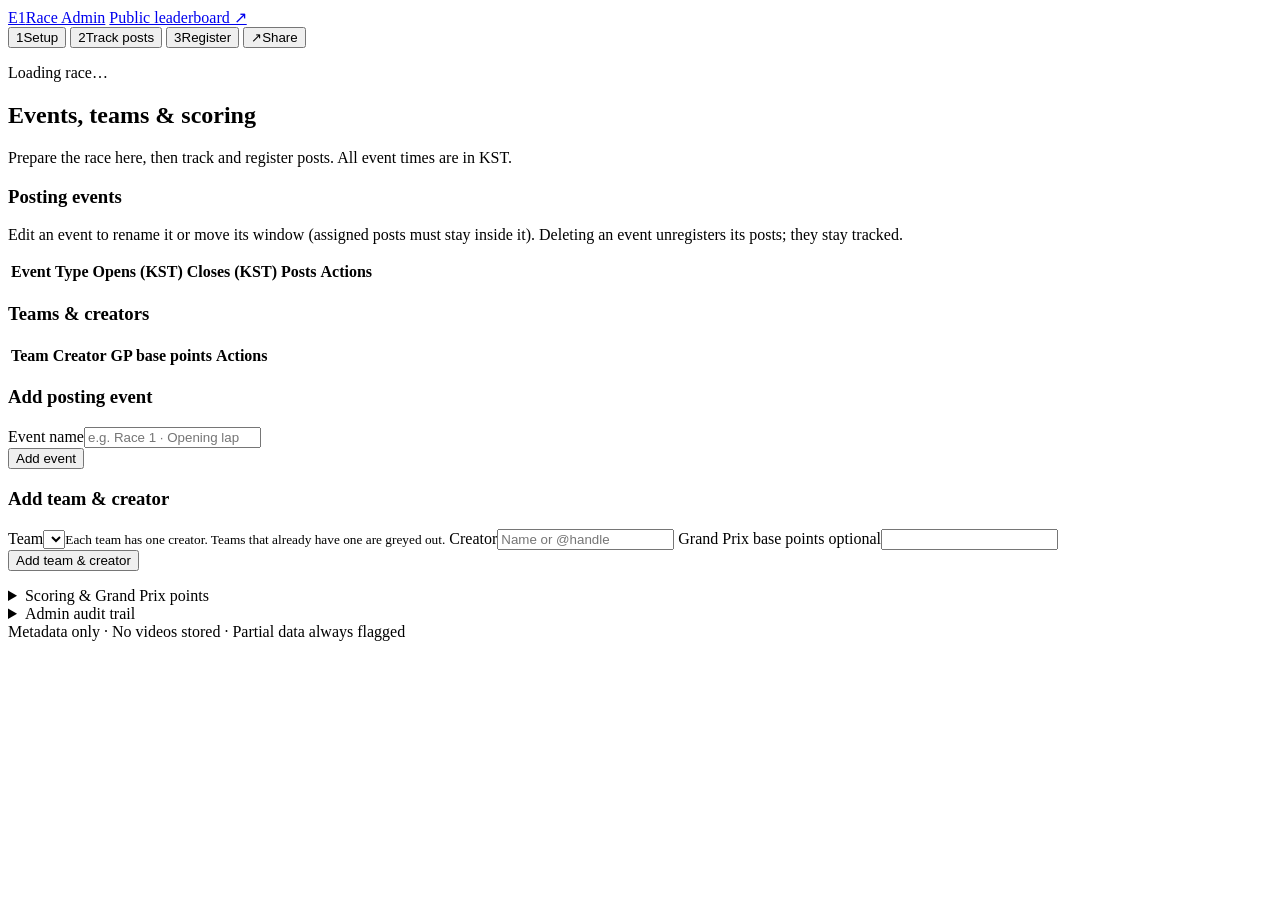
==== static/index.html @ c39ecc12 "add setum team" ====
<!doctype html>
<html lang="en">
<head>
<meta charset="utf-8">
<meta name="viewport" content="width=device-width,initial-scale=1,viewport-fit=cover">
<meta name="theme-color" content="#0a0a0c">
<title>Social Race Admin</title>
<link rel="stylesheet" href="/common.css">
<link rel="stylesheet" href="/style.css">
<link rel="stylesheet" href="/admin.css">
<script defer src="/common.js"></script>
<script defer src="/app.js"></script>
<script defer src="/race.js"></script>
<script defer src="/admin.js"></script>
<script defer src="/share.js"></script>
</head>
<body data-admin="true">
<header class="topbar">
  <a class="brand" href="/admin"><span class="brand-mark" aria-hidden="true">E1</span><span>Race Admin</span></a>
  <a class="public-link" href="/" target="_blank" rel="noopener">Public leaderboard ↗</a>
</header>
<nav class="admin-tabs" role="tablist" aria-label="Administration">
  <button id="setup-tab" type="button" role="tab" aria-selected="true" aria-controls="setup-panel" tabindex="0" data-tab="setup"><span class="step">1</span>Setup</button>
  <button id="monitoring-tab" type="button" role="tab" aria-selected="false" aria-controls="monitoring-panel" tabindex="-1" data-tab="monitoring"><span class="step">2</span>Track posts <span id="attention-count" class="tab-badge err" title="Posts needing attention"></span></button>
  <button id="register-tab" type="button" role="tab" aria-selected="false" aria-controls="register-panel" tabindex="-1" data-tab="register"><span class="step">3</span>Register <span id="register-count" class="tab-badge" title="Posts waiting for registration"></span></button>
  <button id="share-tab" type="button" role="tab" aria-selected="false" aria-controls="share-panel" tabindex="-1" data-tab="share"><span class="step" aria-hidden="true">↗</span>Share</button>
</nav>
<main>
  <p id="status" class="race-status">Loading race…</p>
  <div id="message" role="alert" hidden></div>

  <div id="setup-panel" role="tabpanel" aria-labelledby="setup-tab">
    <h2>Events, teams &amp; scoring</h2>
    <p class="workflow-note">Prepare the race here, then track and register posts. All event times are in KST.</p>
    <ol id="checklist" class="checklist" aria-label="Setup progress"></ol>

    <section aria-labelledby="events-heading">
      <h3 id="events-heading">Posting events</h3>
      <p class="section-note">Edit an event to rename it or move its window (assigned posts must stay inside it). Deleting an event unregisters its posts; they stay tracked.</p>
      <div class="scroll"><table><thead><tr><th>Event</th><th>Type</th><th>Opens (KST)</th><th>Closes (KST)</th><th>Posts</th><th><span class="sr">Actions</span></th></tr></thead><tbody id="event-list"></tbody></table></div>
    </section>

    <section aria-labelledby="teams-heading">
      <h3 id="teams-heading">Teams &amp; creators</h3>
      <div class="scroll"><table><thead><tr><th>Team</th><th>Creator</th><th>GP base points</th><th><span class="sr">Actions</span></th></tr></thead><tbody id="setup-teams"></tbody></table></div>
    </section>

    <div class="forms">
      <form id="event-form" data-action="event">
        <h3 id="event-form-title">Add posting event</h3>
        <input type="hidden" name="event_id">
        <label>Event name<input name="name" required maxlength="500" autocomplete="off" placeholder="e.g. Race 1 · Opening lap"></label>
        <div data-datetime="starts" data-label="Window opens (KST)"></div>
        <div data-datetime="ends" data-label="Window closes (KST)" data-hint="Official events must fall between 28 Oct 18:00 and 8 Nov 23:59 KST."></div>
        <div class="form-actions"><button id="save-event" type="submit">Add event</button><button id="cancel-event" class="btn-ghost" type="button" hidden>Cancel edit</button></div>
        <p class="form-message" role="status" aria-live="polite"></p>
      </form>
      <form id="team-form" data-action="team">
        <h3 id="team-form-title">Add team &amp; creator</h3>
        <input type="hidden" name="team_id">
        <label>Team<select id="team-select" name="name" required></select><small class="field-hint">Each team has one creator. Teams that already have one are greyed out.</small></label>
        <label>Creator<input name="representative" required maxlength="120" autocomplete="off" autocapitalize="none" spellcheck="false" placeholder="Name or @handle"></label>
        <label>Grand Prix base points <span class="optional">optional</span><input name="base_points" type="number" min="0" inputmode="numeric"></label>
        <div class="form-actions"><button id="save-team" type="submit">Add team &amp; creator</button><button id="cancel-team" class="btn-ghost" type="button" hidden>Cancel edit</button></div>
        <p class="form-message" role="status" aria-live="polite"></p>
      </form>
    </div>

    <details id="scoring-details">
      <summary>Scoring &amp; Grand Prix points</summary>
      <div class="forms">
        <form data-action="weights">
          <h3>Scoring rules</h3>
          <p class="section-note">Whole points per engagement; 0 excludes a metric. Rules lock once the race starts.</p>
          <div class="field-row">
            <label>Per like<input name="likes" type="number" min="0" required inputmode="numeric"></label>
            <label>Per comment<input name="comments" type="number" min="0" required inputmode="numeric"></label>
            <label>Per view<input name="views" type="number" min="0" required inputmode="numeric"></label>
          </div>
          <div class="form-actions"><button type="submit">Confirm scoring rules</button></div>
          <p class="form-message" role="status" aria-live="polite"></p>
        </form>
        <form data-action="base">
          <h3>Grand Prix base points</h3>
          <label>Team<select name="team_id" class="team-options" required></select></label>
          <label>Base points before podium bonus<input name="base_points" type="number" min="0" required inputmode="numeric"></label>
          <div class="form-actions"><button type="submit">Save base points</button></div>
          <p class="form-message" role="status" aria-live="polite"></p>
        </form>
      </div>
    </details>
    <details>
      <summary>Admin audit trail</summary>
      <div id="audit" class="audit"></div>
    </details>
  </div>

  <div id="monitoring-panel" role="tabpanel" aria-labelledby="monitoring-tab" hidden>
    <section class="add" aria-labelledby="add-heading">
      <h2 id="add-heading">Track a new post</h2>
      <form id="add-form">
        <label class="url">Post link<input name="url" type="url" required inputmode="url" autocomplete="off" placeholder="https://www.instagram.com/p/…"></label>
        <label>Post name<input name="label" maxlength="120" required autocomplete="off" placeholder="e.g. TEAM ALPINOO · Race 1 reel"></label>
        <button type="submit">+ Track post</button>
      </form>
      <div id="tracker-message" role="status" aria-live="polite"></div>
      <p class="hint">Instagram and TikTok posts can then be registered for the race. Standard checks run <span id="interval">every 60 minutes</span>; registered race posts are checked daily at 22:00 KST.</p>
    </section>

    <section aria-labelledby="posts-heading">
      <div class="toolbar">
        <h2 id="posts-heading">Your posts <span id="total" class="count">0</span></h2>
        <div class="filters">
          <label class="search"><span class="sr">Search posts</span><input id="search" type="search" placeholder="Search posts…" autocomplete="off"></label>
          <label><span class="sr">Platform</span><select id="platform"><option value="">All platforms</option><option value="instagram">Instagram</option><option value="tiktok">TikTok</option><option value="youtube">YouTube</option></select></label>
          <label><span class="sr">Status</span><select id="status-filter"><option value="">Any status</option><option value="attention">Needs attention</option><option value="paused">Paused</option></select></label>
        </div>
      </div>
      <div id="posts" class="posts" aria-busy="true"><p class="loading">Loading posts…</p></div>
    </section>
  </div>

  <div id="register-panel" role="tabpanel" aria-labelledby="register-tab" hidden>
    <h2>Register tracked posts</h2>
    <p class="workflow-note">Pick the event and team/creator for each tracked post and enter when it was actually published (KST). Registration can't be changed afterwards. <a href="#monitoring">Track another post</a> · <a href="#setup">Manage events and teams</a></p>
    <div id="registration-list" class="forms registration-list"></div>

    <details>
      <summary>Manual counts &amp; final results</summary>
      <div class="forms">
        <form data-action="manual">
          <h3>Record manual counts</h3>
          <label>Official post<select name="entry_id" id="entry-options" required></select></label>
          <div data-datetime="observed_at" data-label="Observed at (KST)"></div>
          <div class="field-row">
            <label>Likes<input name="likes" type="number" min="0" inputmode="numeric"></label>
            <label>Comments<input name="comments" type="number" min="0" inputmode="numeric"></label>
            <label>Views<input name="views" type="number" min="0" inputmode="numeric"></label>
          </div>
          <small class="field-hint">Leave a count empty if you don't know it: empty means unknown, not zero.</small>
          <label>Evidence reference / correction reason<textarea name="evidence" maxlength="500" required></textarea></label>
          <label class="check"><input name="final" type="checkbox"> I certify these are the final eligible counts at the race cutoff, supported by the evidence above.</label>
          <div class="form-actions"><button type="submit">Save observation</button></div>
          <p class="form-message" role="status" aria-live="polite"></p>
        </form>
        <form data-action="finalize">
          <h3>Publish final results</h3>
          <p class="section-note">Needs certified final counts for every post. A tie on the podium blocks finalisation. This freezes the competition records and cannot be undone here. Bonus figures are previews, not transfers to another system.</p>
          <label class="check"><input type="checkbox" required> I have reviewed eligibility, evidence, scoring and results.</label>
          <div class="form-actions"><button type="submit" class="danger">Freeze and publish final results</button></div>
          <p class="form-message" role="status" aria-live="polite"></p>
        </form>
      </div>
      <section>
        <h3>Team &amp; creator standings</h3>
        <p id="rules" class="section-note"></p>
        <div class="scroll"><table><thead><tr><th>Rank</th><th>Team / representative</th><th>Posts</th><th>Score</th><th>GP bonus preview</th></tr></thead><tbody id="teams"></tbody></table></div>
      </section>
      <section>
        <h3>Official posts</h3>
        <p class="section-note">Scores use the latest cumulative counts, never the sum of daily snapshots. Missing data is not zero.</p>
        <div class="scroll"><table><thead><tr><th>Team</th><th>Event</th><th>Post</th><th>Likes</th><th>Comments</th><th>Views</th><th>Score</th><th>Counted (KST)</th><th>Source</th></tr></thead><tbody id="entries"></tbody></table></div>
      </section>
    </details>
  </div>
  <div id="share-panel" role="tabpanel" aria-labelledby="share-tab" hidden>
    <h2>Share image</h2>
    <p class="workflow-note">A ready-to-post graphic of the current standings, event and race day. It updates with the latest data; pick a format and download.</p>
    <div class="share-layout">
      <form id="share-form" class="share-controls">
        <fieldset>
          <legend>Format</legend>
          <div class="segmented">
            <label><input type="radio" name="format" value="square" checked><span>Post<small>1080 × 1080</small></span></label>
            <label><input type="radio" name="format" value="story"><span>Story<small>1080 × 1920</small></span></label>
            <label><input type="radio" name="format" value="landscape"><span>Wide<small>1600 × 900</small></span></label>
          </div>
        </fieldset>
        <label>Colours
          <select name="theme">
            <option value="leader">Team in P1</option>
            <option value="e1">E1 orange</option>
            <option value="mcjakey">TEAM MCJAKEY</option><option value="jaybull">TEAM JAYBULL RACING</option><option value="alpinoo">TEAM ALPINOO</option>
            <option value="hoonrari">TEAM HOONRARI</option><option value="meowcedes">TEAM MEOWCEDES</option><option value="rikston">TEAM RIKSTON DRIFT</option>
          </select>
        </label>
        <label>Headline <span class="optional">optional</span><input name="kicker" maxlength="40" autocomplete="off" placeholder="ENHYPEN MAMA GRAND PRIX"></label>
        <fieldset>
          <legend>Show</legend>
          <label class="check"><input type="checkbox" name="scores" checked> Scores</label>
          <label class="check"><input type="checkbox" name="gaps" checked> Gap to the leader</label>
          <label class="check"><input type="checkbox" name="reps" checked> Representatives</label>
          <label class="check"><input type="checkbox" name="bonus"> GP bonus preview</label>
        </fieldset>
        <div class="form-actions"><button type="submit">↓ Download PNG</button><button id="share-copy" class="btn-ghost" type="button" hidden>Copy image</button></div>
      </form>
      <figure class="share-preview">
        <canvas id="share-canvas" width="1080" height="1080" role="img" aria-label="Preview of the share image"></canvas>
        <figcaption id="share-meta" class="hint">Loading race data…</figcaption>
      </figure>
    </div>
  </div>
  <footer>Metadata only · No videos stored · Partial data always flagged</footer>
</main>

<dialog id="history" aria-labelledby="history-title">
  <div class="dialog-head"><h2 id="history-title">History</h2><button id="close-history" class="btn-ghost icon" type="button" aria-label="Close history">×</button></div>
  <p class="hint">Times use your browser's timezone. Changes are measured from the first snapshot. Missing values are never estimated.</p>
  <div id="history-content"></div>
</dialog>
</body>
</html>
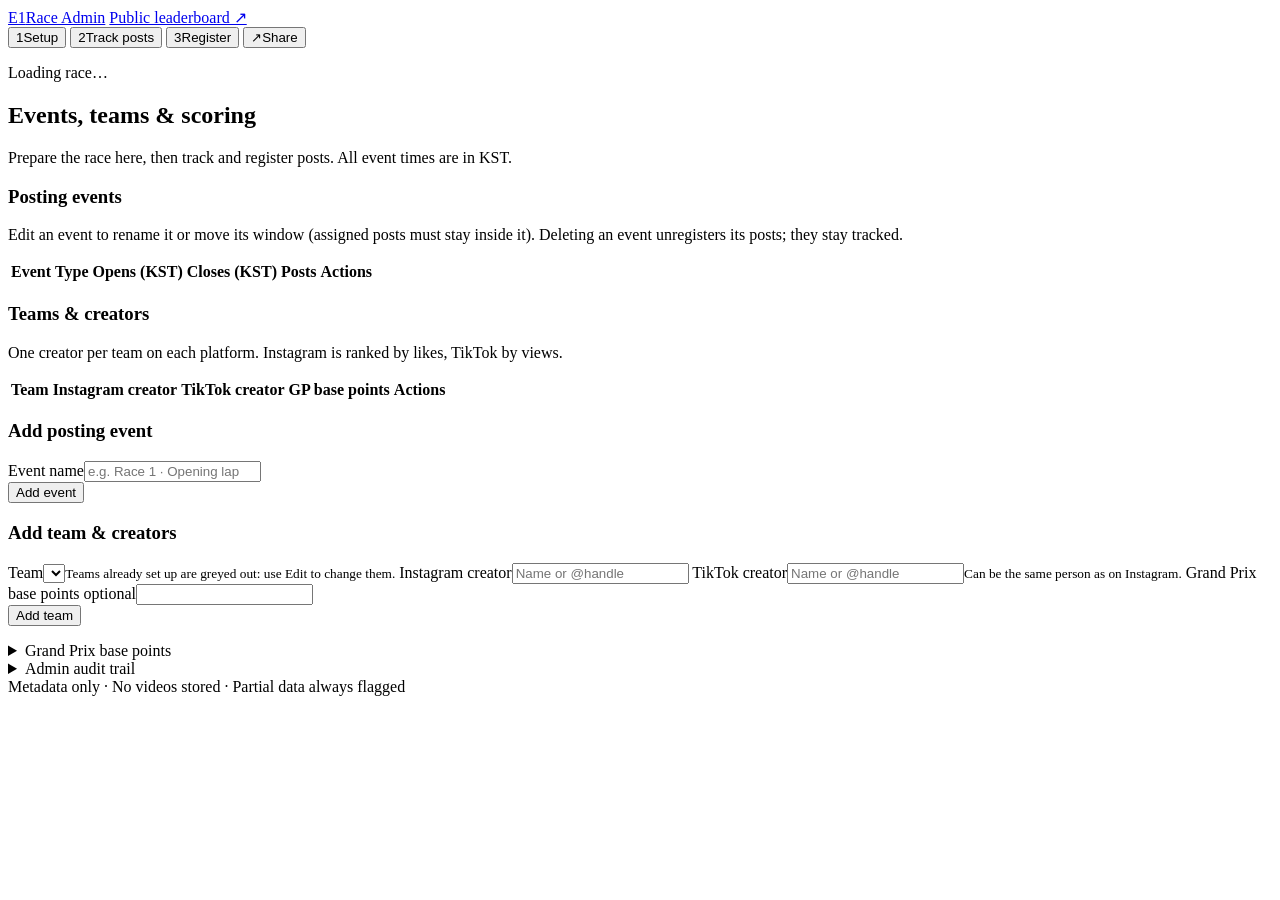
==== commit 24a425c2: "double standing grid" ====
--- a/static/index.html
+++ b/static/index.html
@@ -42,7 +42,8 @@
 
     <section aria-labelledby="teams-heading">
       <h3 id="teams-heading">Teams &amp; creators</h3>
-      <div class="scroll"><table><thead><tr><th>Team</th><th>Creator</th><th>GP base points</th><th><span class="sr">Actions</span></th></tr></thead><tbody id="setup-teams"></tbody></table></div>
+      <p class="section-note">One creator per team on each platform. Instagram is ranked by likes, TikTok by views.</p>
+      <div class="scroll"><table><thead><tr><th>Team</th><th>Instagram creator</th><th>TikTok creator</th><th>GP base points</th><th><span class="sr">Actions</span></th></tr></thead><tbody id="setup-teams"></tbody></table></div>
     </section>
 
     <div class="forms">
@@ -56,30 +57,21 @@
         <p class="form-message" role="status" aria-live="polite"></p>
       </form>
       <form id="team-form" data-action="team">
-        <h3 id="team-form-title">Add team &amp; creator</h3>
+        <h3 id="team-form-title">Add team &amp; creators</h3>
         <input type="hidden" name="team_id">
-        <label>Team<select id="team-select" name="name" required></select><small class="field-hint">Each team has one creator. Teams that already have one are greyed out.</small></label>
-        <label>Creator<input name="representative" required maxlength="120" autocomplete="off" autocapitalize="none" spellcheck="false" placeholder="Name or @handle"></label>
+        <label>Team<select id="team-select" name="name" required></select><small class="field-hint">Teams already set up are greyed out: use Edit to change them.</small></label>
+        <label>Instagram creator<input name="instagram" required maxlength="120" autocomplete="off" autocapitalize="none" spellcheck="false" placeholder="Name or @handle"></label>
+        <label>TikTok creator<input name="tiktok" required maxlength="120" autocomplete="off" autocapitalize="none" spellcheck="false" placeholder="Name or @handle"><small class="field-hint">Can be the same person as on Instagram.</small></label>
         <label>Grand Prix base points <span class="optional">optional</span><input name="base_points" type="number" min="0" inputmode="numeric"></label>
-        <div class="form-actions"><button id="save-team" type="submit">Add team &amp; creator</button><button id="cancel-team" class="btn-ghost" type="button" hidden>Cancel edit</button></div>
+        <div class="form-actions"><button id="save-team" type="submit">Add team</button><button id="cancel-team" class="btn-ghost" type="button" hidden>Cancel edit</button></div>
         <p class="form-message" role="status" aria-live="polite"></p>
       </form>
     </div>
 
     <details id="scoring-details">
-      <summary>Scoring &amp; Grand Prix points</summary>
+      <summary>Grand Prix base points</summary>
+      <p class="section-note">Scoring is fixed: Instagram posts count their likes, TikTok posts their views. Each leaderboard has its own podium (P1 2%, P2 1%, P3 1% of the team's base points).</p>
       <div class="forms">
-        <form data-action="weights">
-          <h3>Scoring rules</h3>
-          <p class="section-note">Whole points per engagement; 0 excludes a metric. Rules lock once the race starts.</p>
-          <div class="field-row">
-            <label>Per like<input name="likes" type="number" min="0" required inputmode="numeric"></label>
-            <label>Per comment<input name="comments" type="number" min="0" required inputmode="numeric"></label>
-            <label>Per view<input name="views" type="number" min="0" required inputmode="numeric"></label>
-          </div>
-          <div class="form-actions"><button type="submit">Confirm scoring rules</button></div>
-          <p class="form-message" role="status" aria-live="polite"></p>
-        </form>
         <form data-action="base">
           <h3>Grand Prix base points</h3>
           <label>Team<select name="team_id" class="team-options" required></select></label>
@@ -152,9 +144,9 @@
         </form>
       </div>
       <section>
-        <h3>Team &amp; creator standings</h3>
+        <h3>Standings by platform</h3>
         <p id="rules" class="section-note"></p>
-        <div class="scroll"><table><thead><tr><th>Rank</th><th>Team / representative</th><th>Posts</th><th>Score</th><th>GP bonus preview</th></tr></thead><tbody id="teams"></tbody></table></div>
+        <div class="scroll"><table><thead><tr><th>Leaderboard</th><th>Rank</th><th>Team / creator</th><th>Posts</th><th>Score</th><th>GP bonus preview</th></tr></thead><tbody id="teams"></tbody></table></div>
       </section>
       <section>
         <h3>Official posts</h3>
@@ -168,6 +160,13 @@
     <p class="workflow-note">A ready-to-post graphic of the current standings, event and race day. It updates with the latest data; pick a format and download.</p>
     <div class="share-layout">
       <form id="share-form" class="share-controls">
+        <fieldset>
+          <legend>Leaderboard</legend>
+          <div class="segmented two">
+            <label><input type="radio" name="board" value="instagram" checked><span>Instagram<small>likes</small></span></label>
+            <label><input type="radio" name="board" value="tiktok"><span>TikTok<small>views</small></span></label>
+          </div>
+        </fieldset>
         <fieldset>
           <legend>Format</legend>
           <div class="segmented">
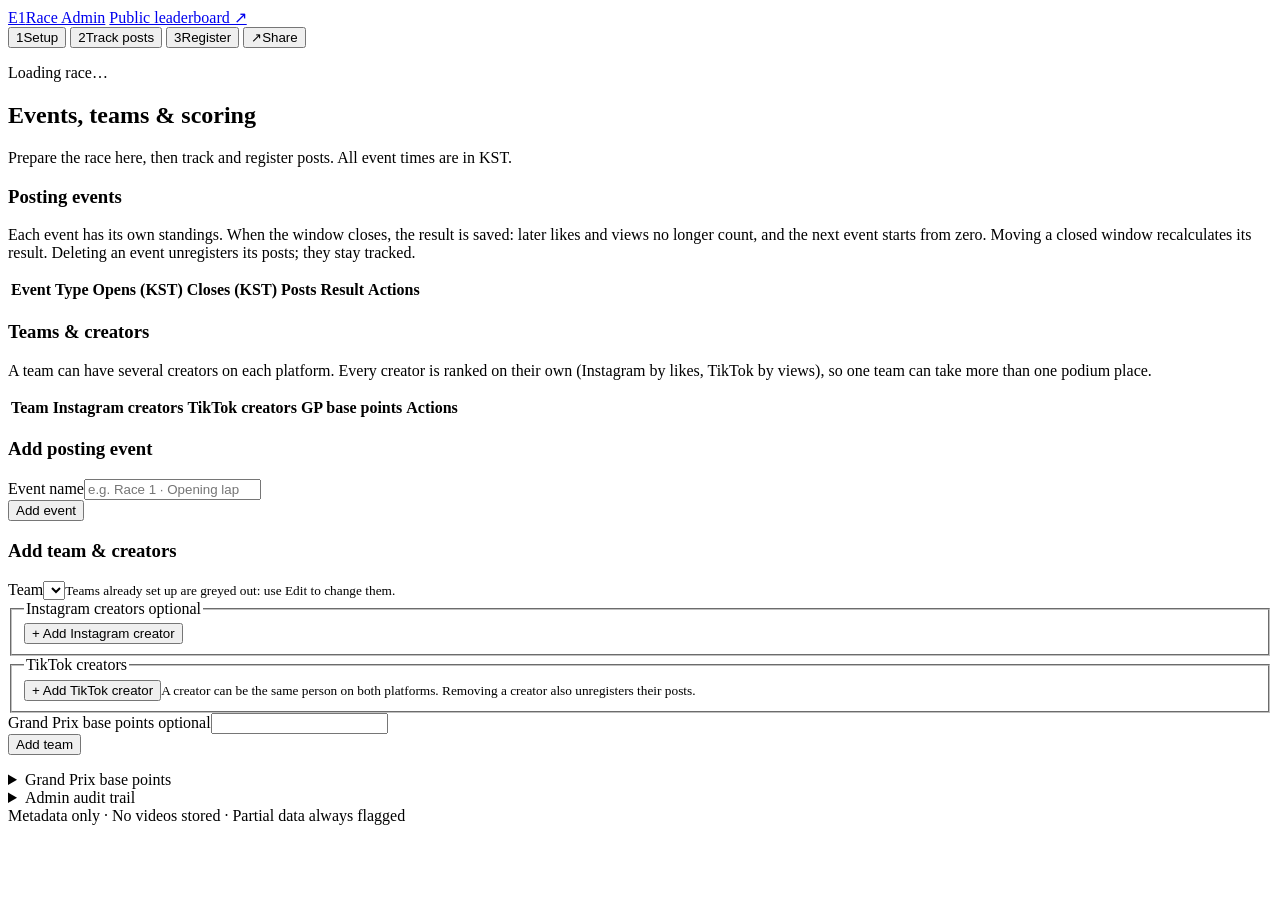
==== commit 4efc0dcd: "add multi creator patch" ====
--- a/static/index.html
+++ b/static/index.html
@@ -5,6 +5,9 @@
 <meta name="viewport" content="width=device-width,initial-scale=1,viewport-fit=cover">
 <meta name="theme-color" content="#0a0a0c">
 <title>Social Race Admin</title>
+<link rel="icon" href="/favicon.ico" sizes="48x48">
+<link rel="icon" href="/favicon-32.png" type="image/png" sizes="32x32">
+<link rel="apple-touch-icon" href="/apple-touch-icon.png">
 <link rel="stylesheet" href="/common.css">
 <link rel="stylesheet" href="/style.css">
 <link rel="stylesheet" href="/admin.css">
@@ -36,14 +39,14 @@
 
     <section aria-labelledby="events-heading">
       <h3 id="events-heading">Posting events</h3>
-      <p class="section-note">Edit an event to rename it or move its window (assigned posts must stay inside it). Deleting an event unregisters its posts; they stay tracked.</p>
-      <div class="scroll"><table><thead><tr><th>Event</th><th>Type</th><th>Opens (KST)</th><th>Closes (KST)</th><th>Posts</th><th><span class="sr">Actions</span></th></tr></thead><tbody id="event-list"></tbody></table></div>
+      <p class="section-note">Each event has its own standings. When the window closes, the result is saved: later likes and views no longer count, and the next event starts from zero. Moving a closed window recalculates its result. Deleting an event unregisters its posts; they stay tracked.</p>
+      <div class="scroll"><table><thead><tr><th>Event</th><th>Type</th><th>Opens (KST)</th><th>Closes (KST)</th><th>Posts</th><th>Result</th><th><span class="sr">Actions</span></th></tr></thead><tbody id="event-list"></tbody></table></div>
     </section>
 
     <section aria-labelledby="teams-heading">
       <h3 id="teams-heading">Teams &amp; creators</h3>
-      <p class="section-note">One creator per team on each platform. Instagram is ranked by likes, TikTok by views.</p>
-      <div class="scroll"><table><thead><tr><th>Team</th><th>Instagram creator</th><th>TikTok creator</th><th>GP base points</th><th><span class="sr">Actions</span></th></tr></thead><tbody id="setup-teams"></tbody></table></div>
+      <p class="section-note">A team can have several creators on each platform. Every creator is ranked on their own (Instagram by likes, TikTok by views), so one team can take more than one podium place.</p>
+      <div class="scroll"><table><thead><tr><th>Team</th><th>Instagram creators</th><th>TikTok creators</th><th>GP base points</th><th><span class="sr">Actions</span></th></tr></thead><tbody id="setup-teams"></tbody></table></div>
     </section>
 
     <div class="forms">
@@ -60,8 +63,8 @@
         <h3 id="team-form-title">Add team &amp; creators</h3>
         <input type="hidden" name="team_id">
         <label>Team<select id="team-select" name="name" required></select><small class="field-hint">Teams already set up are greyed out: use Edit to change them.</small></label>
-        <label>Instagram creator<input name="instagram" required maxlength="120" autocomplete="off" autocapitalize="none" spellcheck="false" placeholder="Name or @handle"></label>
-        <label>TikTok creator<input name="tiktok" required maxlength="120" autocomplete="off" autocapitalize="none" spellcheck="false" placeholder="Name or @handle"><small class="field-hint">Can be the same person as on Instagram.</small></label>
+        <fieldset class="creator-list" data-platform="instagram"><legend>Instagram creators <span class="optional">optional</span></legend><div class="creator-rows"></div><button type="button" class="btn-ghost add-creator">+ Add Instagram creator</button></fieldset>
+        <fieldset class="creator-list" data-platform="tiktok"><legend>TikTok creators</legend><div class="creator-rows"></div><button type="button" class="btn-ghost add-creator">+ Add TikTok creator</button><small class="field-hint">A creator can be the same person on both platforms. Removing a creator also unregisters their posts.</small></fieldset>
         <label>Grand Prix base points <span class="optional">optional</span><input name="base_points" type="number" min="0" inputmode="numeric"></label>
         <div class="form-actions"><button id="save-team" type="submit">Add team</button><button id="cancel-team" class="btn-ghost" type="button" hidden>Cancel edit</button></div>
         <p class="form-message" role="status" aria-live="polite"></p>
@@ -96,7 +99,7 @@
         <button type="submit">+ Track post</button>
       </form>
       <div id="tracker-message" role="status" aria-live="polite"></div>
-      <p class="hint">Instagram and TikTok posts can then be registered for the race. Standard checks run <span id="interval">every 60 minutes</span>; registered race posts are checked daily at 22:00 KST.</p>
+      <p class="hint">Instagram and TikTok posts can then be registered for the race. Standard checks run <span id="interval">every 60 minutes</span>; registered race posts are checked every hour (on the hour, KST).</p>
     </section>
 
     <section aria-labelledby="posts-heading">
@@ -114,7 +117,7 @@
 
   <div id="register-panel" role="tabpanel" aria-labelledby="register-tab" hidden>
     <h2>Register tracked posts</h2>
-    <p class="workflow-note">Pick the event and team/creator for each tracked post and enter when it was actually published (KST). Registration can't be changed afterwards. <a href="#monitoring">Track another post</a> · <a href="#setup">Manage events and teams</a></p>
+    <p class="workflow-note">Pick the event and the creator who published each tracked post and enter when it was actually published (KST). Registration can't be changed afterwards. <a href="#monitoring">Track another post</a> · <a href="#setup">Manage events and teams</a></p>
     <div id="registration-list" class="forms registration-list"></div>
 
     <details>
@@ -131,13 +134,12 @@
           </div>
           <small class="field-hint">Leave a count empty if you don't know it: empty means unknown, not zero.</small>
           <label>Evidence reference / correction reason<textarea name="evidence" maxlength="500" required></textarea></label>
-          <label class="check"><input name="final" type="checkbox"> I certify these are the final eligible counts at the race cutoff, supported by the evidence above.</label>
           <div class="form-actions"><button type="submit">Save observation</button></div>
           <p class="form-message" role="status" aria-live="polite"></p>
         </form>
         <form data-action="finalize">
           <h3>Publish final results</h3>
-          <p class="section-note">Needs certified final counts for every post. A tie on the podium blocks finalisation. This freezes the competition records and cannot be undone here. Bonus figures are previews, not transfers to another system.</p>
+          <p class="section-note">Available after the race closes. Uses each event's saved result; every registered post needs its counts. A tie on the podium blocks finalisation. This freezes the competition records and cannot be undone here. Bonus figures are previews, not transfers to another system.</p>
           <label class="check"><input type="checkbox" required> I have reviewed eligibility, evidence, scoring and results.</label>
           <div class="form-actions"><button type="submit" class="danger">Freeze and publish final results</button></div>
           <p class="form-message" role="status" aria-live="polite"></p>
@@ -150,7 +152,7 @@
       </section>
       <section>
         <h3>Official posts</h3>
-        <p class="section-note">Scores use the latest cumulative counts, never the sum of daily snapshots. Missing data is not zero.</p>
+        <p class="section-note">Scores use the latest cumulative counts, never the sum of snapshots. Missing data is not zero.</p>
         <div class="scroll"><table><thead><tr><th>Team</th><th>Event</th><th>Post</th><th>Likes</th><th>Comments</th><th>Views</th><th>Score</th><th>Counted (KST)</th><th>Source</th></tr></thead><tbody id="entries"></tbody></table></div>
       </section>
     </details>
@@ -160,6 +162,20 @@
     <p class="workflow-note">A ready-to-post graphic of the current standings, event and race day. It updates with the latest data; pick a format and download.</p>
     <div class="share-layout">
       <form id="share-form" class="share-controls">
+        <div class="refresh-box">
+          <div class="refresh-head">
+            <div><strong>Counts</strong><span id="refresh-age" class="field-hint">Loading…</span></div>
+            <button id="refresh-all" class="btn-ghost" type="button">↻ Refresh all counts</button>
+          </div>
+          <div id="refresh-progress" class="refresh-progress" hidden>
+            <div class="bar"><span id="refresh-fill"></span></div>
+            <p id="refresh-text" class="field-hint" role="status" aria-live="polite"></p>
+          </div>
+        </div>
+        <fieldset>
+          <legend>Standings</legend>
+          <select name="scope" id="share-scope" aria-label="Standings for"></select>
+        </fieldset>
         <fieldset>
           <legend>Leaderboard</legend>
           <div class="segmented two">
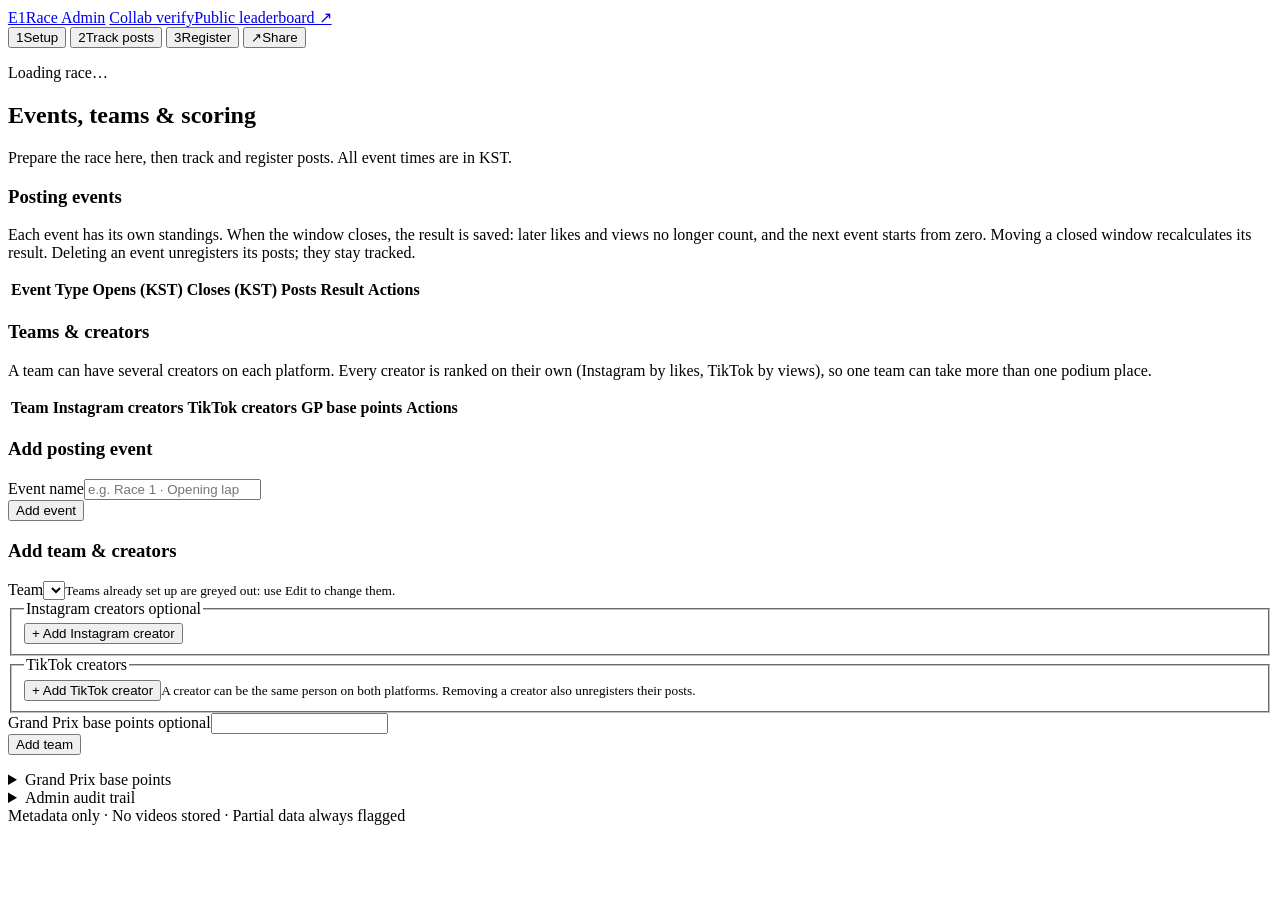
==== commit ddbbd182: "add collav verifty page" ====
--- a/static/index.html
+++ b/static/index.html
@@ -20,7 +20,7 @@
 <body data-admin="true">
 <header class="topbar">
   <a class="brand" href="/admin"><span class="brand-mark" aria-hidden="true">E1</span><span>Race Admin</span></a>
-  <a class="public-link" href="/" target="_blank" rel="noopener">Public leaderboard ↗</a>
+  <span class="top-links"><a class="public-link" href="/collab-verify">Collab verify</a><a class="public-link" href="/" target="_blank" rel="noopener">Public leaderboard ↗</a></span>
 </header>
 <nav class="admin-tabs" role="tablist" aria-label="Administration">
   <button id="setup-tab" type="button" role="tab" aria-selected="true" aria-controls="setup-panel" tabindex="0" data-tab="setup"><span class="step">1</span>Setup</button>
@@ -117,7 +117,7 @@
 
   <div id="register-panel" role="tabpanel" aria-labelledby="register-tab" hidden>
     <h2>Register tracked posts</h2>
-    <p class="workflow-note">Pick the event and the creator who published each tracked post and enter when it was actually published (KST). Registration can't be changed afterwards. <a href="#monitoring">Track another post</a> · <a href="#setup">Manage events and teams</a></p>
+    <p class="workflow-note">Pick the event and the creator who published each tracked post and enter when it was actually published (KST). To change a registration, unregister the post and register it again. <a href="#monitoring">Track another post</a> · <a href="#setup">Manage events and teams</a></p>
     <div id="registration-list" class="forms registration-list"></div>
 
     <details>
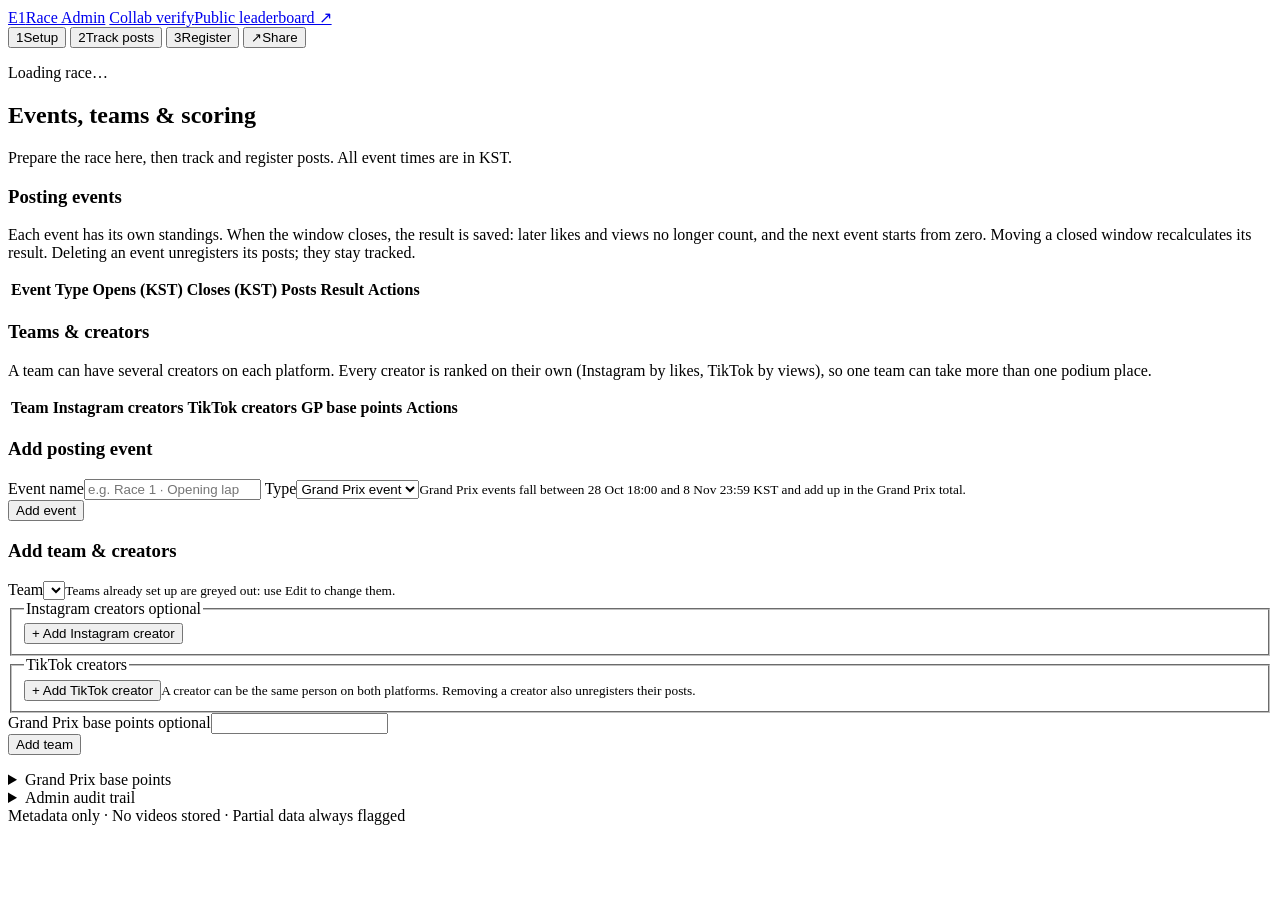
==== commit 17cf44fe: "add special event" ====
--- a/static/index.html
+++ b/static/index.html
@@ -54,8 +54,12 @@
         <h3 id="event-form-title">Add posting event</h3>
         <input type="hidden" name="event_id">
         <label>Event name<input name="name" required maxlength="500" autocomplete="off" placeholder="e.g. Race 1 · Opening lap"></label>
+        <label>Type<select name="kind" id="event-kind">
+          <option value="grand-prix">Grand Prix event</option>
+          <option value="special">Special event</option>
+        </select><small class="field-hint" id="event-kind-hint">Grand Prix events fall between 28 Oct 18:00 and 8 Nov 23:59 KST and add up in the Grand Prix total.</small></label>
         <div data-datetime="starts" data-label="Window opens (KST)"></div>
-        <div data-datetime="ends" data-label="Window closes (KST)" data-hint="Official events must fall between 28 Oct 18:00 and 8 Nov 23:59 KST."></div>
+        <div data-datetime="ends" data-label="Window closes (KST)"></div>
         <div class="form-actions"><button id="save-event" type="submit">Add event</button><button id="cancel-event" class="btn-ghost" type="button" hidden>Cancel edit</button></div>
         <p class="form-message" role="status" aria-live="polite"></p>
       </form>
